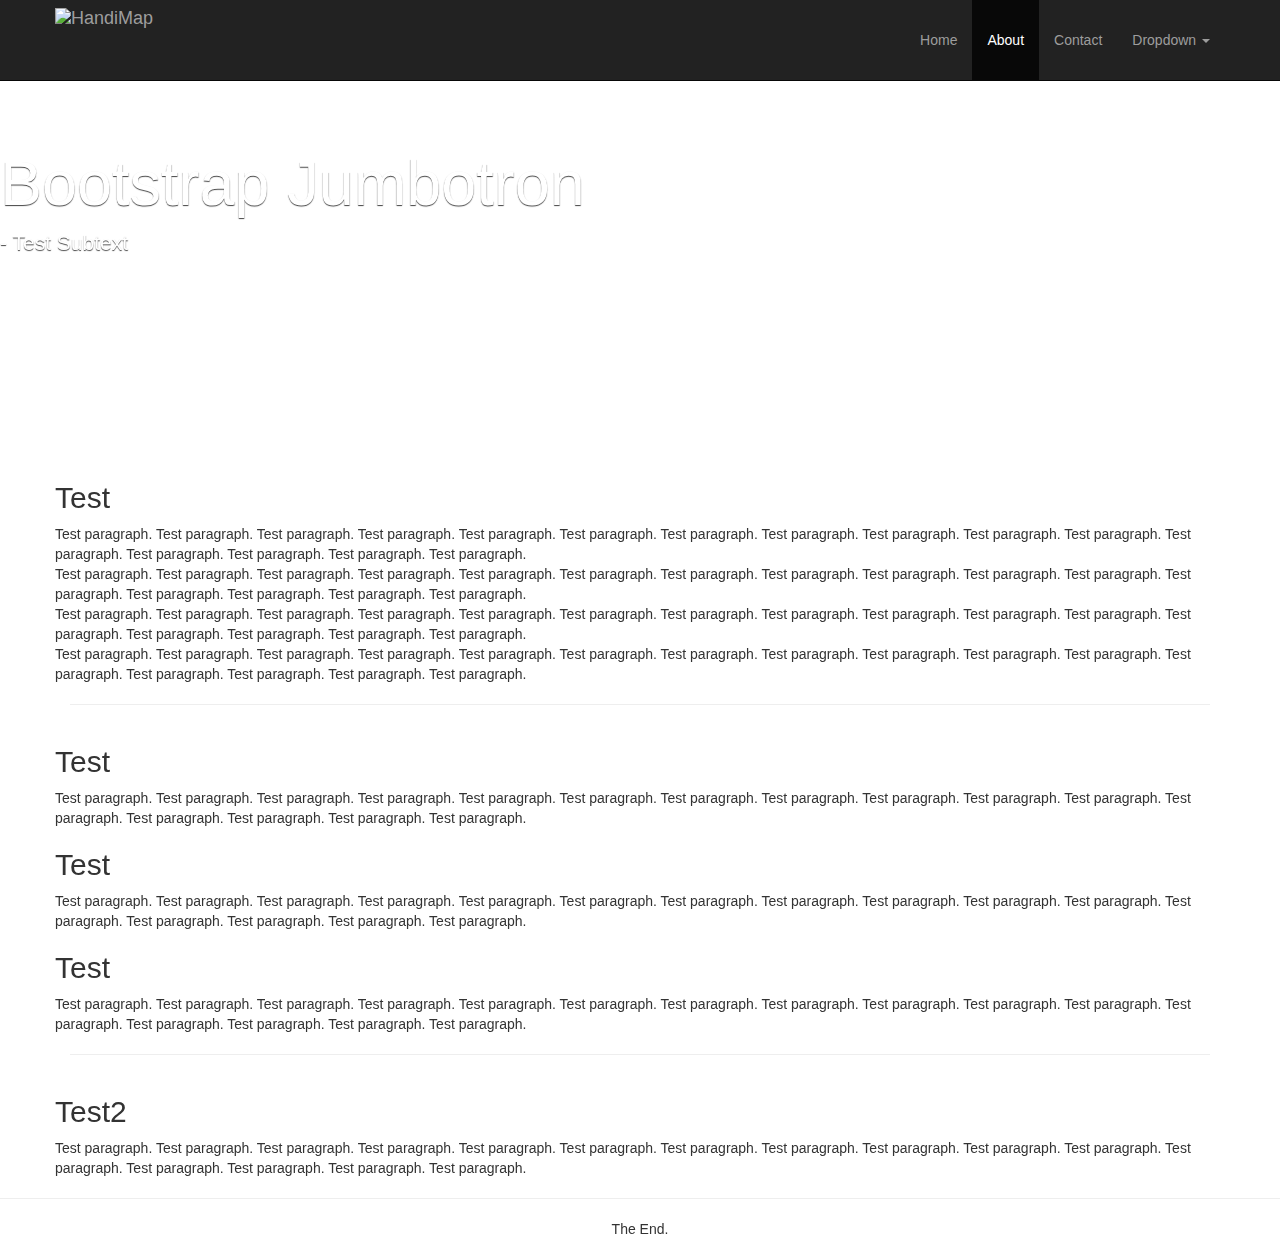
==== about.html @ 43d61700 "Fixed problems with padding. Added About me page." ====
<!DOCTYPE html>
<html lang="en-US">
<!--Map stuff goes here-->
<head>
	<title>Handimap</title>
	<meta content="initial-scale=1.0, user-scalable=no" name="viewport">
	<meta charset="utf-8">
	<link href="https://fonts.googleapis.com/css?family=Pathway+Gothic+One" rel="stylesheet">
	<link href="https://maxcdn.bootstrapcdn.com/bootstrap/3.3.7/css/bootstrap.min.css" rel="stylesheet">
	<script src="https://ajax.googleapis.com/ajax/libs/jquery/3.2.0/jquery.min.js">
	</script>
	<script src="https://maxcdn.bootstrapcdn.com/bootstrap/3.3.7/js/bootstrap.min.js">
	</script>
	<style>
	          html, body {
	              height: 100%;
	              margin: 0;
	              padding: 0;
	           }

	       .brand-centered {
	         display: flex;
	         justify-content: center;
	         position: absolute;
	         width: 100%;
	         left: 0;
	         top: 0;
	       }

	       .navbar { 
	           margin-bottom: 0; 
	       }

	       .header .navbar-brand {
	         height: 80px;
	         width: auto;
	         padding: 8px 0px 0px 0px;
	       }

	       .header .nav >li >a {
	         padding-top: 30px;
	         padding-bottom: 30px;
	       }
	       .header .navbar-toggle {
	         padding: 10px;
	         margin: 25px 15px 0px 0;
	       }

	       .navbar-inverse .navbar-nav > .active{
	           color: #000;
	          background: #d65c14;
	        }

	        body { 
	        	padding-top: 81px;
	        }


	        .bg {
	          background: url('https://i.imgur.com/9ytrh45.png') no-repeat center center;
	          position: fixed;
	          width: 100%;
	          height: 350px; 
	          top:0;
	          left:0;
	          z-index: -1;
	          -webkit-filter: blur(2px);
              -webkit-filter: blur(2px);
              -o-filter: blur(2px);
              -ms-filter: blur(2px);
              filter: blur(2px);
	        }

	        .jumbotron {
	          height: 350px;
	          color: white;
	          text-shadow: #444 0 1px 1px;
	          background:transparent;
	        }

	</style>
</head>
<body>
	<div class="header">
		<nav class="navbar navbar-inverse navbar-fixed-top">
			<div class="container">
				<div class="navbar-header">
					<button class="navbar-toggle collapsed" data-target="#navbar3" data-toggle="collapse" type="button"><span class="sr-only">Toggle navigation</span> <span class="icon-bar"></span> <span class="icon-bar"></span> <span class="icon-bar"></span></button> <a class="navbar-brand image-responsive" href=""><img alt="HandiMap" src="https://i.imgur.com/FLweFWF.png"></a>
				</div>
				<div class="navbar-collapse collapse" id="navbar3">
					<ul class="nav navbar-nav navbar-right">
						<li>
							<a href="/Users/jeremy/Desktop/Codefest/codefest2017/index.html">Home</a>
						</li>
						<li class="active">
							<a href="/Users/jeremy/Desktop/Codefest/codefest2017/about.html">About</a>
						</li>
						<li>
							<a href="#">Contact</a>
						</li>
						<li class="dropdown">
							<a aria-expanded="false" class="dropdown-toggle" data-toggle="dropdown" href="#" role="button">Dropdown <span class="caret"></span></a>
							<ul class="dropdown-menu" role="menu">
								<li>
									<a href="#">Action</a>
								</li>
								<li>
									<a href="#">Another action</a>
								</li>
								<li>
									<a href="#">Something else here</a>
								</li>
								<li class="divider"></li>
								<li class="dropdown-header">Nav header</li>
								<li>
									<a href="#">Separated link</a>
								</li>
								<li>
									<a href="#">One more separated link</a>
								</li>
							</ul>
						</li>
					</ul>
				</div>
			</div>
		</nav>
	</div>

	<div class="bg"></div>
	<div class="jumbotron">
	  <h1>Bootstrap Jumbotron</h1>
	  <p class="lead">- Test Subtext</p>
	</div>

	<div class="container">
	  <div class="row">
	    <h2>Test</h2>
	    Test paragraph. Test paragraph. Test paragraph. Test paragraph. Test paragraph. Test paragraph. Test paragraph. Test paragraph. 
Test paragraph. Test paragraph. Test paragraph. Test paragraph. Test paragraph. Test paragraph. Test paragraph. Test paragraph. 
	    <br>
	    Test paragraph. Test paragraph. Test paragraph. Test paragraph. Test paragraph. Test paragraph. Test paragraph. Test paragraph. 
Test paragraph. Test paragraph. Test paragraph. Test paragraph. Test paragraph. Test paragraph. Test paragraph. Test paragraph. 
	    <br>
	    Test paragraph. Test paragraph. Test paragraph. Test paragraph. Test paragraph. Test paragraph. Test paragraph. Test paragraph. 
Test paragraph. Test paragraph. Test paragraph. Test paragraph. Test paragraph. Test paragraph. Test paragraph. Test paragraph. 
	    <br>
	    Test paragraph. Test paragraph. Test paragraph. Test paragraph. Test paragraph. Test paragraph. Test paragraph. Test paragraph. 
Test paragraph. Test paragraph. Test paragraph. Test paragraph. Test paragraph. Test paragraph. Test paragraph. Test paragraph. 
	  </div>
	  <hr>
	  <div class="row">
	    <h2>Test</h2>
	    Test paragraph. Test paragraph. Test paragraph. Test paragraph. Test paragraph. Test paragraph. Test paragraph. Test paragraph. 
Test paragraph. Test paragraph. Test paragraph. Test paragraph. Test paragraph. Test paragraph. Test paragraph. Test paragraph. 
	    <h2>Test</h2>
	    Test paragraph. Test paragraph. Test paragraph. Test paragraph. Test paragraph. Test paragraph. Test paragraph. Test paragraph. 
Test paragraph. Test paragraph. Test paragraph. Test paragraph. Test paragraph. Test paragraph. Test paragraph. Test paragraph. 
	    <h2>Test</h2>
	    Test paragraph. Test paragraph. Test paragraph. Test paragraph. Test paragraph. Test paragraph. Test paragraph. Test paragraph. 
Test paragraph. Test paragraph. Test paragraph. Test paragraph. Test paragraph. Test paragraph. Test paragraph. Test paragraph. 
	    
	  </div>
	  <hr>
	  <div class="row">
	    <h2>Test2</h2>
	    Test paragraph. Test paragraph. Test paragraph. Test paragraph. Test paragraph. Test paragraph. Test paragraph. Test paragraph. 
Test paragraph. Test paragraph. Test paragraph. Test paragraph. Test paragraph. Test paragraph. Test paragraph. Test paragraph. 
	  </div>
	</div>
	<hr>

	<div class="container">
		<div class="row">
	      <div class="col-md-12 text-center"><p>The End.</p></div>
	    </div>
	</div>

	<script type='text/javascript'>
	var jumboHeight = $('.jumbotron').outerHeight();
	function parallax(){
	    var scrolled = $(window).scrollTop();
	    $('.bg').css('height', (jumboHeight-scrolled) + 'px');
	}

	$(window).scroll(function(e){
	    parallax();
	});
	</script>
</body>
</html>
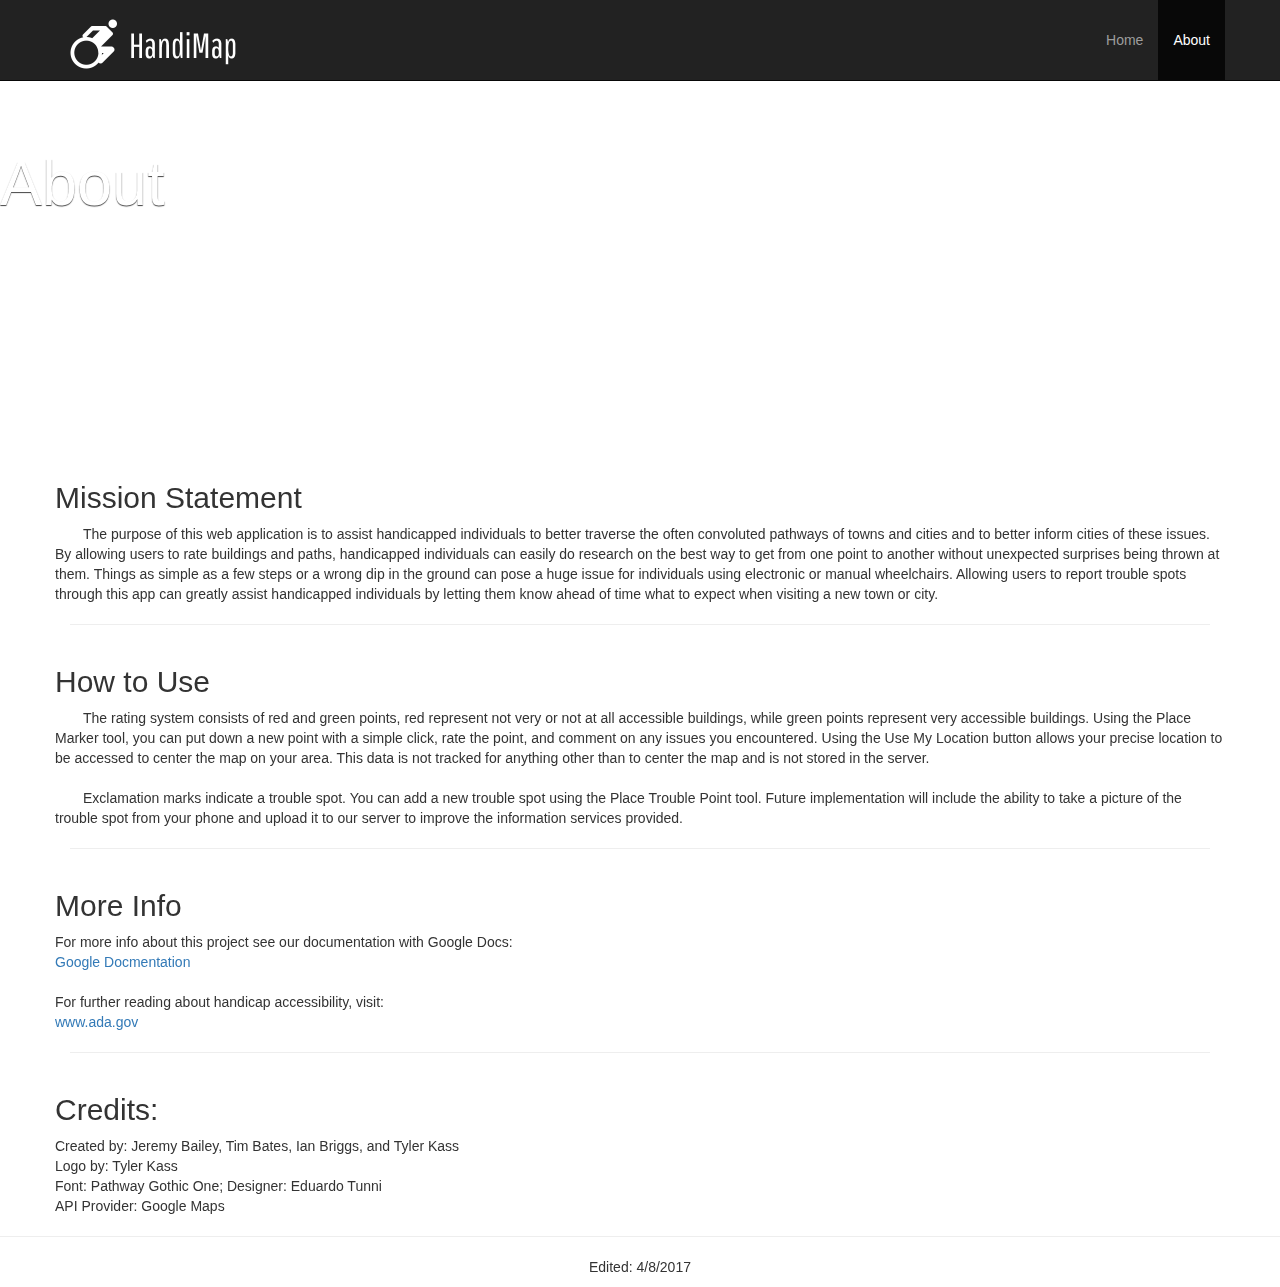
==== commit e37f26ff: "Big update" ====
--- a/about.html
+++ b/about.html
@@ -85,40 +85,15 @@
 		<nav class="navbar navbar-inverse navbar-fixed-top">
 			<div class="container">
 				<div class="navbar-header">
-					<button class="navbar-toggle collapsed" data-target="#navbar3" data-toggle="collapse" type="button"><span class="sr-only">Toggle navigation</span> <span class="icon-bar"></span> <span class="icon-bar"></span> <span class="icon-bar"></span></button> <a class="navbar-brand image-responsive" href=""><img alt="HandiMap" src="https://i.imgur.com/FLweFWF.png"></a>
+					<button class="navbar-toggle collapsed" data-target="#navbar3" data-toggle="collapse" type="button"><span class="sr-only">Toggle navigation</span> <span class="icon-bar"></span> <span class="icon-bar"></span> <span class="icon-bar"></span></button> <a class="navbar-brand image-responsive" href=""><img alt="HandiMap" width="200px" height="80px" src="src/handimap.png"></a>
 				</div>
 				<div class="navbar-collapse collapse" id="navbar3">
 					<ul class="nav navbar-nav navbar-right">
 						<li>
-							<a href="/Users/jeremy/Desktop/Codefest/codefest2017/index.html">Home</a>
+							<a href="index.html">Home</a>
 						</li>
 						<li class="active">
-							<a href="/Users/jeremy/Desktop/Codefest/codefest2017/about.html">About</a>
-						</li>
-						<li>
-							<a href="#">Contact</a>
-						</li>
-						<li class="dropdown">
-							<a aria-expanded="false" class="dropdown-toggle" data-toggle="dropdown" href="#" role="button">Dropdown <span class="caret"></span></a>
-							<ul class="dropdown-menu" role="menu">
-								<li>
-									<a href="#">Action</a>
-								</li>
-								<li>
-									<a href="#">Another action</a>
-								</li>
-								<li>
-									<a href="#">Something else here</a>
-								</li>
-								<li class="divider"></li>
-								<li class="dropdown-header">Nav header</li>
-								<li>
-									<a href="#">Separated link</a>
-								</li>
-								<li>
-									<a href="#">One more separated link</a>
-								</li>
-							</ul>
+							<a href="#">About</a>
 						</li>
 					</ul>
 				</div>
@@ -128,50 +103,59 @@
 
 	<div class="bg"></div>
 	<div class="jumbotron">
-	  <h1>Bootstrap Jumbotron</h1>
-	  <p class="lead">- Test Subtext</p>
+	  <h1>About</h1>
+	  <p class="lead"></p>
 	</div>
 
 	<div class="container">
 	  <div class="row">
-	    <h2>Test</h2>
-	    Test paragraph. Test paragraph. Test paragraph. Test paragraph. Test paragraph. Test paragraph. Test paragraph. Test paragraph. 
-Test paragraph. Test paragraph. Test paragraph. Test paragraph. Test paragraph. Test paragraph. Test paragraph. Test paragraph. 
+	    <h2>Mission Statement</h2>
+	    &emsp;&emsp;The purpose of this web application is to assist handicapped individuals to better traverse the often convoluted pathways of towns and cities and to better inform cities of these issues. By allowing users to rate buildings and paths, handicapped individuals can easily do research on the best way to get from one point to another without unexpected surprises being thrown at them. Things as simple as a few steps or a wrong dip in the ground can pose a huge issue for individuals using electronic or manual wheelchairs. Allowing users to report trouble spots through this app can greatly assist handicapped individuals by letting them know ahead of time what to expect when visiting a new town or city.
 	    <br>
-	    Test paragraph. Test paragraph. Test paragraph. Test paragraph. Test paragraph. Test paragraph. Test paragraph. Test paragraph. 
-Test paragraph. Test paragraph. Test paragraph. Test paragraph. Test paragraph. Test paragraph. Test paragraph. Test paragraph. 
-	    <br>
-	    Test paragraph. Test paragraph. Test paragraph. Test paragraph. Test paragraph. Test paragraph. Test paragraph. Test paragraph. 
-Test paragraph. Test paragraph. Test paragraph. Test paragraph. Test paragraph. Test paragraph. Test paragraph. Test paragraph. 
-	    <br>
-	    Test paragraph. Test paragraph. Test paragraph. Test paragraph. Test paragraph. Test paragraph. Test paragraph. Test paragraph. 
-Test paragraph. Test paragraph. Test paragraph. Test paragraph. Test paragraph. Test paragraph. Test paragraph. Test paragraph. 
-	  </div>
-	  <hr>
-	  <div class="row">
-	    <h2>Test</h2>
-	    Test paragraph. Test paragraph. Test paragraph. Test paragraph. Test paragraph. Test paragraph. Test paragraph. Test paragraph. 
-Test paragraph. Test paragraph. Test paragraph. Test paragraph. Test paragraph. Test paragraph. Test paragraph. Test paragraph. 
-	    <h2>Test</h2>
-	    Test paragraph. Test paragraph. Test paragraph. Test paragraph. Test paragraph. Test paragraph. Test paragraph. Test paragraph. 
-Test paragraph. Test paragraph. Test paragraph. Test paragraph. Test paragraph. Test paragraph. Test paragraph. Test paragraph. 
-	    <h2>Test</h2>
-	    Test paragraph. Test paragraph. Test paragraph. Test paragraph. Test paragraph. Test paragraph. Test paragraph. Test paragraph. 
-Test paragraph. Test paragraph. Test paragraph. Test paragraph. Test paragraph. Test paragraph. Test paragraph. Test paragraph. 
 	    
 	  </div>
 	  <hr>
 	  <div class="row">
-	    <h2>Test2</h2>
-	    Test paragraph. Test paragraph. Test paragraph. Test paragraph. Test paragraph. Test paragraph. Test paragraph. Test paragraph. 
-Test paragraph. Test paragraph. Test paragraph. Test paragraph. Test paragraph. Test paragraph. Test paragraph. Test paragraph. 
+	    <h2>How to Use</h2>
+		&emsp;&emsp;The rating system consists of red and green points, red represent not very or not at all accessible buildings, while green points represent very accessible buildings. Using the Place Marker tool, you can put down a new point with a simple click, rate the point, and comment on any issues you encountered. Using the Use My Location button allows your precise location to be accessed to center the map on your area. This data is not tracked for anything other than to center the map and is not stored in the server. 
+	    <br>
+	    <br>
+		&emsp;&emsp;Exclamation marks indicate a trouble spot. You can add a new trouble spot using the Place Trouble Point tool. Future implementation will include the ability to take a picture of the trouble spot from your phone and upload it to our server to improve the information services provided.
+	    <br>
+
+	</div>
+	<hr>
+	<div class="row">
+		<h2>More Info</h2>
+		For more info about this project see our documentation with Google Docs:
+		<br>
+		<a href="https://docs.google.com/document/d/1OVKUOCKz4twafDnUu8dMT0Tx3nEFFZxTPahTmEM_xSQ/edit?ts=58e86f56">Google Docmentation</a>
+		<br>
+		<br>
+		For further reading about handicap accessibility, visit:
+		<br>
+		<a href="https://www.ada.gov/">www.ada.gov</a>
+		<br>
+	</div>
+
+	  <hr>
+	  <div class="row">
+	    <h2>Credits:</h2>
+	    Created by: Jeremy Bailey, Tim Bates, Ian Briggs, and Tyler Kass
+	    <br>
+	    Logo by: Tyler Kass
+	    <br>
+	    Font: Pathway Gothic One; Designer: Eduardo Tunni
+	    <br>
+	    API Provider: Google Maps
+	    <br> 
 	  </div>
 	</div>
 	<hr>
 
 	<div class="container">
 		<div class="row">
-	      <div class="col-md-12 text-center"><p>The End.</p></div>
+	      <div class="col-md-12 text-center"><p>Edited: 4/8/2017</p></div>
 	    </div>
 	</div>
 
